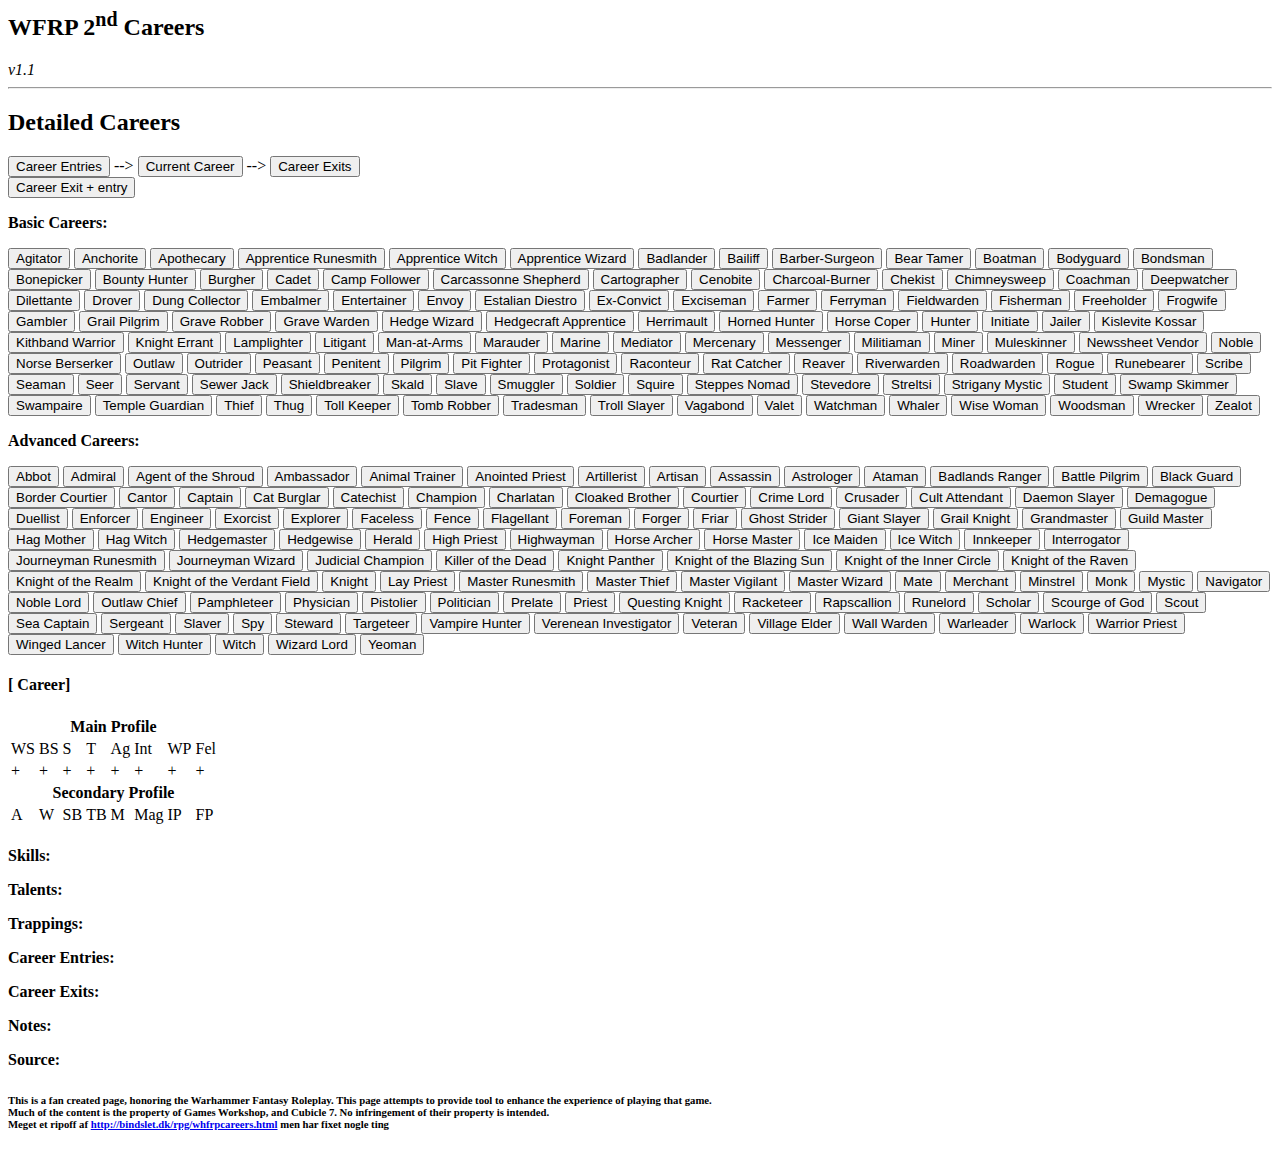
==== index.html @ 6980b6de "nu burde det gerne virke?" ====
<!--development version: 1-->
<!-- saved from url=(0040)http://bindslet.dk/rpg/whfrpcareers.html -->
<html><!-- version 2.0 --><head><meta http-equiv="Content-Type" content="text/html; charset=UTF-8">
	<title>WFRP 2nd Edition Careers</title>

	<meta name="viewport" content="width=device-width, initial-scale=1.0">
	<link rel="stylesheet" type="text/css" href="whfrpstyle.css">
	

	
	<script src="careers.js"></script>
	<script src="script.js"></script>

</head>

<body data-gr-c-s-loaded="true">
	<h2>WFRP 2<sup>nd</sup> Careers</h2>
	<i>v1.1</i>

	<hr>

	<div class="specificCareer">
		<h2>Detailed Careers</h2>
		<div>
			<button class="showCareer red">Career Entries</button>
			--&gt;
			<button class="showCareer orange">Current Career</button>
			--&gt;
			<button class="showCareer green">Career Exits</button>
			<br>
			<button class="showCareer darkred">Career Exit + entry</button>
			

		</div>
		<div>
			<p>
				<b>Basic Careers:</b><br>
				<p id="basiccareers">

				</p>

			</p>
			<p>
				<b>Advanced Careers:</b><br>
				<p id="advancedcareers">

				</p>

			</p>
		</div>
		<div class="floating-box">
			<div>
				<h1><span id="valueName"></span></h1><h4>[<span id="valueType"></span> Career]</h4>
			</div>
			<p>
			</p><div class="float">
				<table class="tg">
				  <tbody class="ui-sortable"><tr class="ui-sortable-handle">
					<th class="tg-42ue" colspan="8">Main Profile</th>
				  </tr>
				  <tr class="ui-sortable-handle">
					<td class="tg-8fhc">WS</td>
					<td class="tg-8fhc">BS</td>
					<td class="tg-8fhc">S</td>
					<td class="tg-8fhc">T</td>
					<td class="tg-8fhc">Ag</td>
					<td class="tg-8fhc">Int</td>
					<td class="tg-8fhc">WP</td>
					<td class="tg-8fhc">Fel</td>
				  </tr>
				  <tr class="ui-sortable-handle">
					<td class="tg-shwv">+<span id="valueWS"></span></td>
					<td class="tg-shwv">+<span id="valueBS"></span></td>
					<td class="tg-shwv">+<span id="valueS"></span></td>
					<td class="tg-shwv">+<span id="valueT"></span></td>
					<td class="tg-shwv">+<span id="valueAg"></span></td>
					<td class="tg-shwv">+<span id="valueInt"></span></td>
					<td class="tg-shwv">+<span id="valueWP"></span></td>
					<td class="tg-shwv">+<span id="valueFel"></span></td>

				  </tr>
				  <tr class="ui-sortable-handle">
					<th class="tg-42ue" colspan="8">Secondary Profile</th>
				  </tr>
				  <tr class="ui-sortable-handle">
					<td class="tg-8fhc">A</td>
					<td class="tg-8fhc">W</td>
					<td class="tg-8fhc">SB</td>
					<td class="tg-8fhc">TB</td>
					<td class="tg-8fhc">M</td>
					<td class="tg-8fhc">Mag</td>
					<td class="tg-8fhc">IP</td>
					<td class="tg-8fhc">FP</td>
				  </tr>
				  <tr class="ui-sortable-handle">
					<td class="tg-shwv"><span id="valueA"></span></td>
					<td class="tg-shwv"><span id="valueW"></span></td>
					<td class="tg-shwv"><span id="valueSB"></span></td>
					<td class="tg-shwv"><span id="valueTB"></span></td>
					<td class="tg-shwv"><span id="valueM"></span></td>
					<td class="tg-shwv"><span id="valueMag"></span></td>
					<td class="tg-shwv"><span id="valueIP"></span></td>
					<td class="tg-shwv"><span id="valueFP"></span></td>
				  </tr>
				</tbody></table>
			</div>		<span id="valueDescription"></span>
			<p></p>
			<p>
			<b>Skills:</b> <span id="valueSkills"></span>
			</p>
			<p>
			<b>Talents:</b> <span id="valueTalents"></span>
			</p>
			<p>
			<b>Trappings:</b> <span id="valueTrappings"></span>
			</p>
			<p>
			<b>Career Entries:</b> <span id="valueEntries"></span>
			</p>
			<p>
			<b>Career Exits:</b> <span id="valueExits"></span>
			</p>
			<p>
			<b>Notes:</b> <span id="valueNotes"></span>
			</p>
			<p>
			<b>Source:</b> <span id="valueSource"></span>
			</p>
		</div>
	</div>

	
	<p>
		</p><h6>
			This is a fan created page, honoring the Warhammer Fantasy Roleplay. This page attempts to provide tool to enhance the experience of playing that game.
			<br>
			Much of the content is the property of Games Workshop, and Cubicle 7. No infringement of their property is intended.
			<br>
			Meget et ripoff af <a href="http://bindslet.dk/rpg/whfrpcareers.html">http://bindslet.dk/rpg/whfrpcareers.html</a> men har fixet nogle ting
		</h6>
	<p></p>
  
</div></div></body></html>
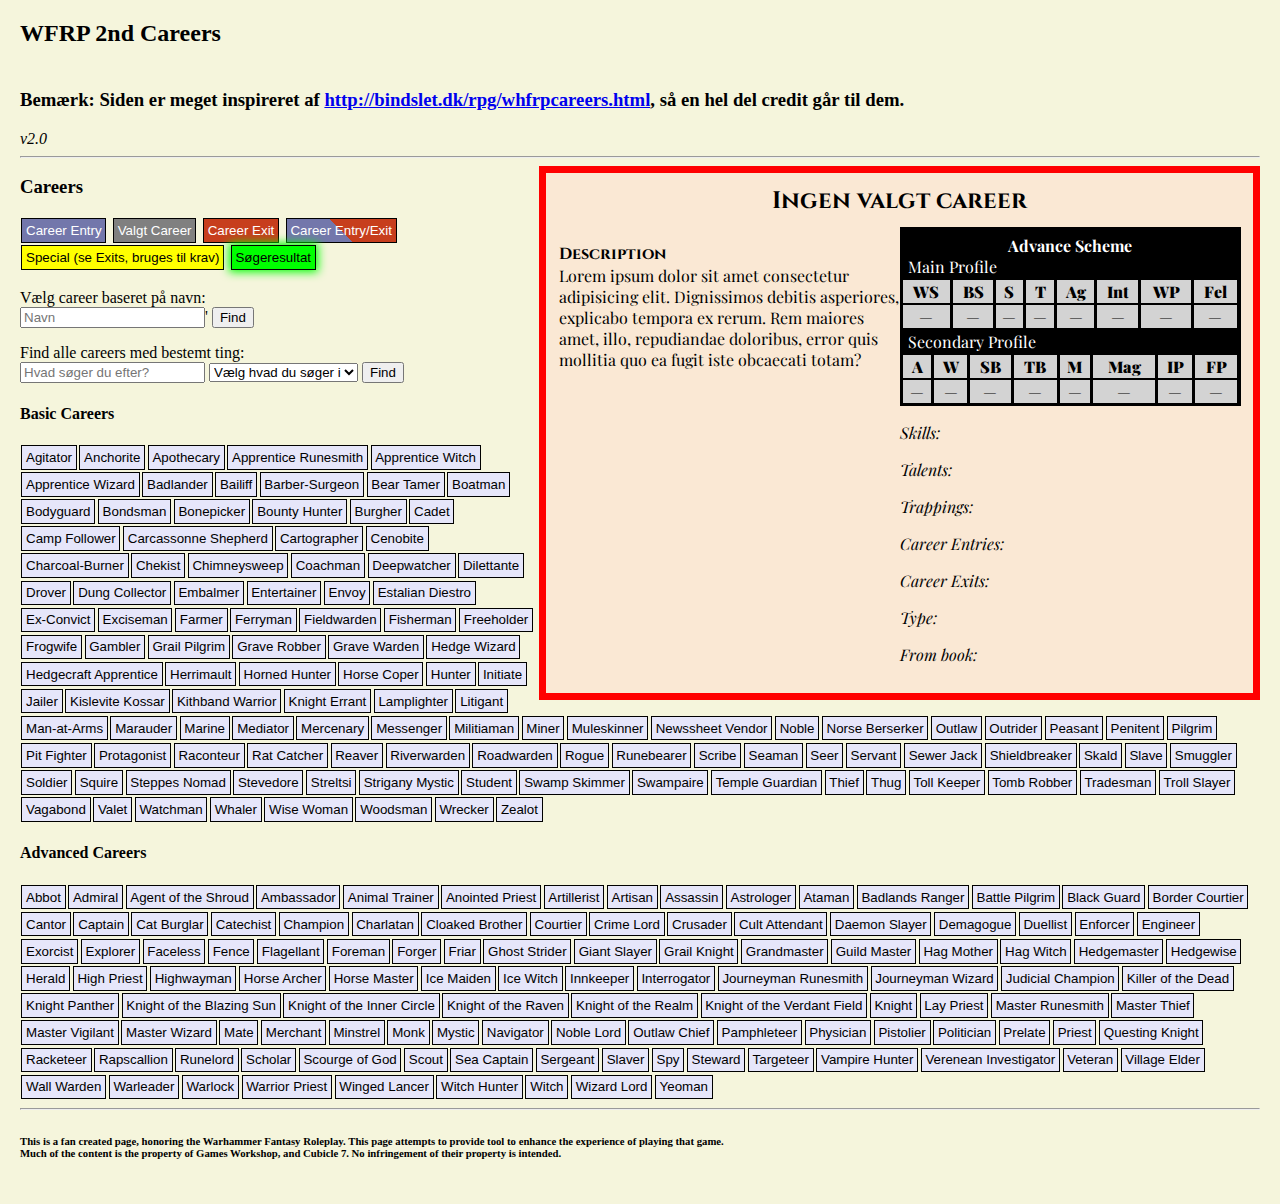
==== commit cc9a5ea9: "Skrevet næsten helt om så det både er bedre, bruger et Map (bedre performance) og ikke er lige så me" ====
--- a/index.html
+++ b/index.html
@@ -1,24 +1,153 @@
-<!--development version: 1-->
-<!-- saved from url=(0040)http://bindslet.dk/rpg/whfrpcareers.html -->
-<html><!-- version 2.0 --><head><meta http-equiv="Content-Type" content="text/html; charset=UTF-8">
+<html>
+
+<head>
+	<meta http-equiv="Content-Type" content="text/html; charset=UTF-8">
 	<title>WFRP 2nd Edition Careers</title>
 
 	<meta name="viewport" content="width=device-width, initial-scale=1.0">
-	<link rel="stylesheet" type="text/css" href="whfrpstyle.css">
-	
-
-	
+	<link rel="stylesheet" type="text/css" href="style.css">
+
+
+
 	<script src="careers.js"></script>
 	<script src="script.js"></script>
+	<script src="../vitusresources/script.js"></script>
+	<!--Vitus's navbar & dark theme osv-->
 
 </head>
 
 <body data-gr-c-s-loaded="true">
-	<h2>WFRP 2<sup>nd</sup> Careers</h2>
-	<i>v1.1</i>
+	<h2>WFRP 2nd Careers</h2>
+	<h3><br>
+		Bemærk: Siden er meget inspireret af <a
+			href="http://bindslet.dk/rpg/whfrpcareers.html">http://bindslet.dk/rpg/whfrpcareers.html</a>, så en hel del
+		credit går til dem.
+	</h3>
+	<i>v2.0</i>
 
 	<hr>
 
+
+	<div id="selectedCareerDiv" class="row">
+		<h2 class="centerself cinzel" id="selectedCareerName">Ingen valgt career</h2>
+
+		<p class="column">
+			<b class="cinzel">Description</b><br>
+			<span class="playfair" id="careerInfo_description">Lorem ipsum dolor sit amet consectetur adipisicing elit.
+				Dignissimos debitis asperiores, explicabo tempora ex rerum. Rem maiores amet, illo, repudiandae
+				doloribus, error quis mollitia quo ea fugit iste obcaecati totam?</span>
+		</p>
+
+		<div class="column playfair">
+			<div id="selectedCareerAdvanceScheme">
+				<b class="centerself">Advance Scheme</b>
+				<p>Main Profile</p>
+				<table id="selectedCareerMainProfile">
+					<thead>
+						<tr>
+							<th><b>WS</b></th>
+							<th><b>BS</b></th>
+							<th><b>S</b></th>
+							<th><b>T</b></th>
+							<th><b>Ag</b></th>
+							<th><b>Int</b></th>
+							<th><b>WP</b></th>
+							<th><b>Fel</b></th>
+						</tr>
+					</thead>
+					<tbody>
+						<tr>
+							<td id="mainStats_ws">&mdash;</td>
+							<td id="mainStats_bs">&mdash;</td>
+							<td id="mainStats_s">&mdash;</td>
+							<td id="mainStats_t">&mdash;</td>
+							<td id="mainStats_ag">&mdash;</td>
+							<td id="mainStats_int">&mdash;</td>
+							<td id="mainStats_wp">&mdash;</td>
+							<td id="mainStats_fel">&mdash;</td>
+						</tr>
+					</tbody>
+				</table>
+				<p>Secondary Profile</p>
+				<table id="selectedCareerMainProfile">
+					<thead>
+						<tr>
+							<th><b>A</b></th>
+							<th><b>W</b></th>
+							<th><b>SB</b></th>
+							<th><b>TB</b></th>
+							<th><b>M</b></th>
+							<th><b>Mag</b></th>
+							<th><b>IP</b></th>
+							<th><b>FP</b></th>
+						</tr>
+					</thead>
+					<tbody>
+						<tr>
+							<td id="secondStats_attacks">&mdash;</td>
+							<td id="secondStats_wounds">&mdash;</td>
+							<td>&mdash;</td>
+							<td>&mdash;</td>
+							<td>&mdash;</td>
+							<td id="secondStats_magic">&mdash;</td>
+							<td>&mdash;</td>
+							<td>&mdash;</td>
+						</tr>
+					</tbody>
+				</table>
+			</div>
+			<p><i>Skills: </i> <span id="careerInfo_skills"></span></p>
+			<p><i>Talents: </i> <span id="careerInfo_talents"></span></p>
+			<p><i>Trappings: </i> <span id="careerInfo_trappings"></span></p>
+			<p><i>Career Entries: </i> <span id="careerInfo_entries"></span></p>
+			<p><i>Career Exits: </i> <span id="careerInfo_exits"></span></p>
+			<p><i>Type: </i> <span id="careerInfo_type"></span></p>
+			<p><i>From book: </i> <span id="careerInfo_source"></span></p>
+			<p><span id="careerInfo_notes"></span></p>
+		</div>
+	</div>
+
+
+	<h3>Careers</h3>
+	<button disabled class="example careerButton careerEntry">Career Entry</button>
+	<button disabled class="example careerButton careerChosen">Valgt Career</button>
+	<button disabled class="example careerButton careerExit">Career Exit</button>
+	<button disabled class="example careerButton careerEntry careerExit">Career Entry/Exit</button>
+	<button disabled class="example careerButton careerSpecial">Special (se Exits, bruges til krav)</button> 
+	<button disabled class="example careerButton searchResult">Søgeresultat</button>
+	<br><br>
+	<label for="selectForm">Vælg career baseret på navn:</label>
+	<form id="selectForm" action="">
+		<input type="text" id="chooseByName" placeholder="Navn">'
+		<button
+			type="submit">Find</button></form>
+
+	<label for="search">Find alle careers med bestemt ting:</label>
+	<form id="search" action="">
+		<input type="text" required id="chooseValue" placeholder="Hvad søger du efter?">
+		<select id="searchIn" required>
+			<option value="" selected>Vælg hvad du søger i</option>
+			<option value="skills">Skill</option>
+			<option value="talents">Talent</option>
+			<option value="trappings">Trapping</option>
+		</select>
+		<button type="submit">Find</button>
+	</form>
+
+
+	<h4>Basic Careers</h4>
+	<div id="basicCareers">
+
+	</div>
+	<h4>Advanced Careers</h4>
+	<div id="advancedCareers">
+
+	</div>
+
+
+
+	<hr>
+	<!--
 	<div class="specificCareer">
 		<h2>Detailed Careers</h2>
 		<div>
@@ -127,17 +256,21 @@
 			<b>Source:</b> <span id="valueSource"></span>
 			</p>
 		</div>
-	</div>
-
-	
+	</div>-->
+
 	<p>
-		</p><h6>
-			This is a fan created page, honoring the Warhammer Fantasy Roleplay. This page attempts to provide tool to enhance the experience of playing that game.
-			<br>
-			Much of the content is the property of Games Workshop, and Cubicle 7. No infringement of their property is intended.
-			<br>
-			Meget et ripoff af <a href="http://bindslet.dk/rpg/whfrpcareers.html">http://bindslet.dk/rpg/whfrpcareers.html</a> men har fixet nogle ting
-		</h6>
+	</p>
+	<h6>
+		This is a fan created page, honoring the Warhammer Fantasy Roleplay. This page attempts to provide tool to
+		enhance the experience of playing that game.
+		<br>
+		Much of the content is the property of Games Workshop, and Cubicle 7. No infringement of their property is
+		intended.
+	</h6>
 	<p></p>
-  
-</div></div></body></html>+
+	</div>
+	</div>
+</body>
+
+</html>--- a/style.css
+++ b/style.css
@@ -0,0 +1,108 @@
+
+@import url('https://fonts.googleapis.com/css2?family=Cinzel:wght@400;500;600;700;900&display=swap');
+@import url('https://fonts.googleapis.com/css2?family=Playfair+Display:ital,wght@0,400;0,600;0,700;1,400;1,600;1,700&display=swap');
+#selectedCareerDiv {
+    border: 7px solid red;
+    padding: 1%;
+    float:right;
+    shape-outside: margin-box;
+    max-width: 55%;
+    background-color: rgb(250, 232, 212)
+}
+
+th,td {
+    background-color: lightgray;
+    border-right: 1px solid black;
+    text-align: center;
+    padding:auto;
+}
+
+table {
+    width:100%;
+    border:1px solid black
+}
+
+.centerself {
+    display: flex;
+    justify-content: center;
+}
+
+#selectedCareerAdvanceScheme {
+    background-color: black;
+    color: white;
+    padding-top:0.5em;
+}
+#selectedCareerName {
+    margin: 0 0 0.4em 0;
+}
+#selectedCareerAdvanceScheme>:not(table) {
+    padding: 0em 0.5em 0em 0.5em;
+    margin: 0;
+}
+
+.cinzel {
+    font-family: 'Cinzel', serif;
+}
+
+.playfair {
+    font-family: 'Playfair Display', serif;
+}
+
+.column {
+    float: left;
+    width: 50%;
+  }
+  
+  /* Clear floats after the columns */
+  .row:after {
+    content: "";
+    display: table;
+    clear: both;
+  }
+
+body {
+    padding:0.75em;
+    background-color: beige
+}
+
+.careerButton {
+    border: 1px solid black;
+    border-radius: 0;
+    padding: 0.3%;
+    background-color: lavender;
+    margin: 0.1em;
+}
+.careerButton:hover {
+    background-color: lightgray;
+}
+.careerButton:hover:active:not(:disabled) {
+    background-color: gray;
+    color:white;
+}
+.careerButton.careerChosen {
+    background-color: gray;
+    color:white;
+}
+.careerButton.careerEntry {
+    background-color: #7377AB;
+    color:white
+}
+.careerbutton.careerExit {
+    background-color: #c73e1d;
+    color:white;
+}
+.careerButton.careerExit.careerEntry {
+    background-color: initial;
+    color: white;
+    background-image: linear-gradient(45deg, #7377AB 50%, #c73e1d 50%);
+}
+.careerButton.careerSpecial {
+    background-color: yellow;
+    color: black;
+}
+
+.careerButton.searchResult {
+    background-color: lime;
+    color: black;
+    box-shadow: lime 0px 0px 10px 2px
+}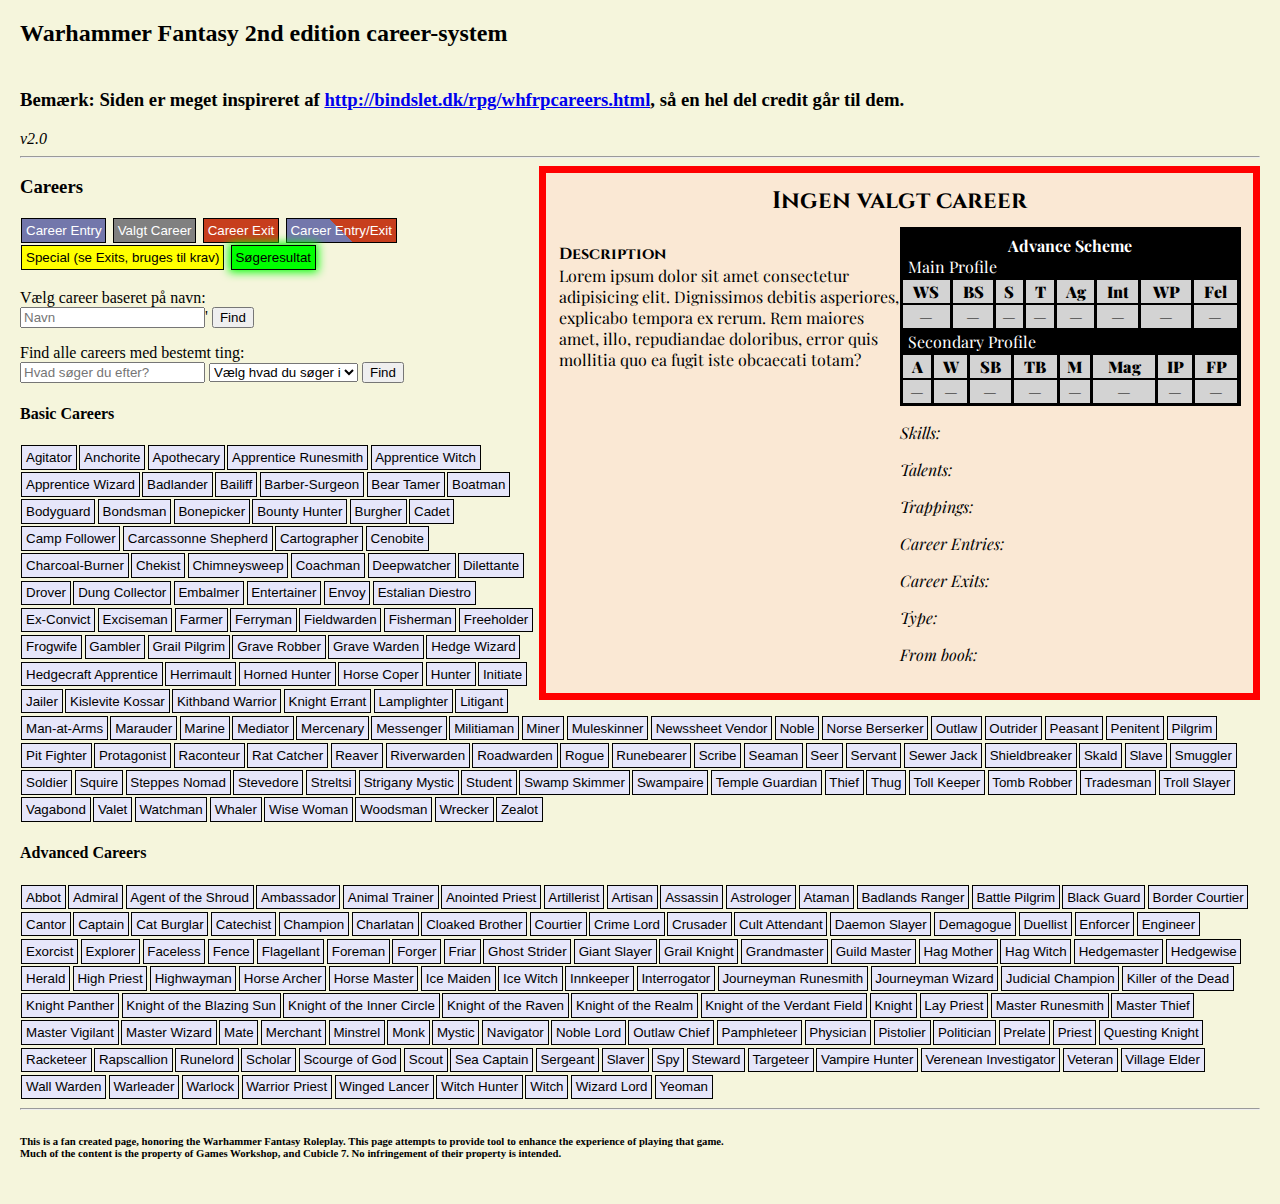
==== commit 1b9a4911: "opdaterede header og titel" ====
--- a/index.html
+++ b/index.html
@@ -2,7 +2,7 @@
 
 <head>
 	<meta http-equiv="Content-Type" content="text/html; charset=UTF-8">
-	<title>WFRP 2nd Edition Careers</title>
+	<title>WFRP 2nd edition career-system</title>
 
 	<meta name="viewport" content="width=device-width, initial-scale=1.0">
 	<link rel="stylesheet" type="text/css" href="style.css">
@@ -17,7 +17,7 @@
 </head>
 
 <body data-gr-c-s-loaded="true">
-	<h2>WFRP 2nd Careers</h2>
+	<h2>Warhammer Fantasy 2nd edition career-system</h2>
 	<h3><br>
 		Bemærk: Siden er meget inspireret af <a
 			href="http://bindslet.dk/rpg/whfrpcareers.html">http://bindslet.dk/rpg/whfrpcareers.html</a>, så en hel del
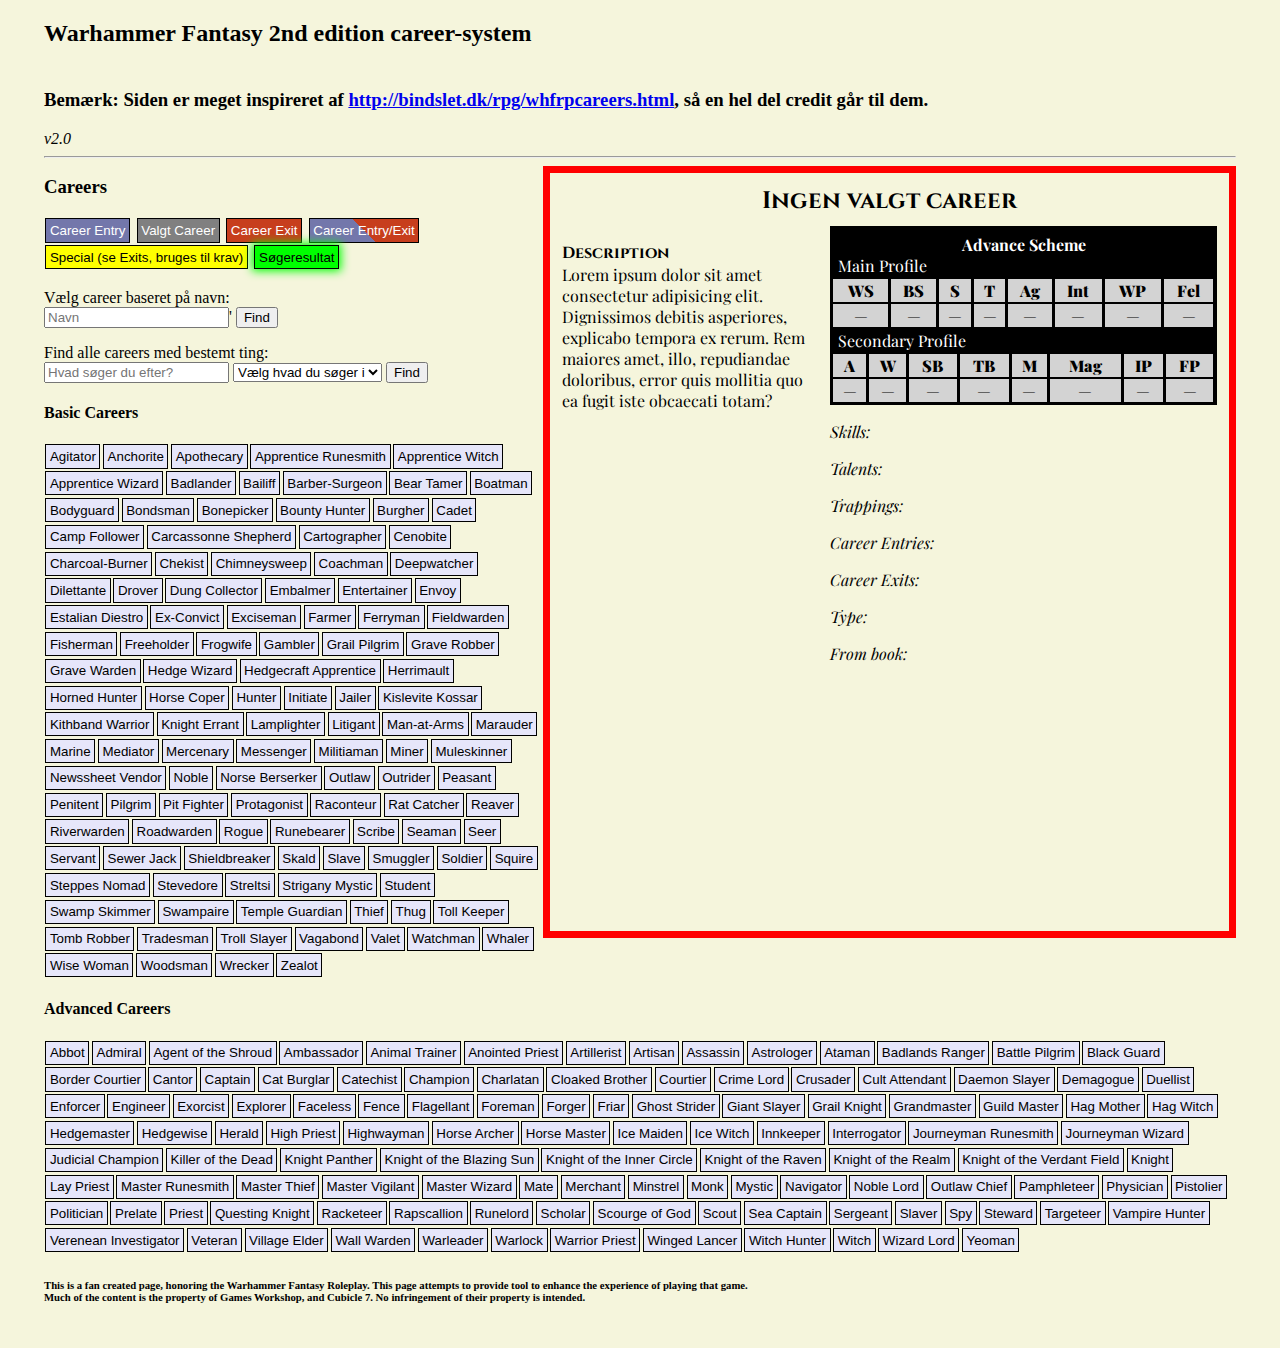
==== commit 97cfa619: "Ser pænere ud nu" ====
--- a/index.html
+++ b/index.html
@@ -17,6 +17,7 @@
 </head>
 
 <body data-gr-c-s-loaded="true">
+	<main>
 	<h2>Warhammer Fantasy 2nd edition career-system</h2>
 	<h3><br>
 		Bemærk: Siden er meget inspireret af <a
@@ -31,14 +32,14 @@
 	<div id="selectedCareerDiv" class="row">
 		<h2 class="centerself cinzel" id="selectedCareerName">Ingen valgt career</h2>
 
-		<p class="column">
+		<p class="columnsmall">
 			<b class="cinzel">Description</b><br>
 			<span class="playfair" id="careerInfo_description">Lorem ipsum dolor sit amet consectetur adipisicing elit.
 				Dignissimos debitis asperiores, explicabo tempora ex rerum. Rem maiores amet, illo, repudiandae
 				doloribus, error quis mollitia quo ea fugit iste obcaecati totam?</span>
 		</p>
 
-		<div class="column playfair">
+		<div class="columnbig playfair">
 			<div id="selectedCareerAdvanceScheme">
 				<b class="centerself">Advance Scheme</b>
 				<p>Main Profile</p>
@@ -69,7 +70,7 @@
 					</tbody>
 				</table>
 				<p>Secondary Profile</p>
-				<table id="selectedCareerMainProfile">
+				<table id="selectedCareerSecondaryProfile">
 					<thead>
 						<tr>
 							<th><b>A</b></th>
@@ -145,121 +146,6 @@
 	</div>
 
 
-
-	<hr>
-	<!--
-	<div class="specificCareer">
-		<h2>Detailed Careers</h2>
-		<div>
-			<button class="showCareer red">Career Entries</button>
-			--&gt;
-			<button class="showCareer orange">Current Career</button>
-			--&gt;
-			<button class="showCareer green">Career Exits</button>
-			<br>
-			<button class="showCareer darkred">Career Exit + entry</button>
-			
-
-		</div>
-		<div>
-			<p>
-				<b>Basic Careers:</b><br>
-				<p id="basiccareers">
-
-				</p>
-
-			</p>
-			<p>
-				<b>Advanced Careers:</b><br>
-				<p id="advancedcareers">
-
-				</p>
-
-			</p>
-		</div>
-		<div class="floating-box">
-			<div>
-				<h1><span id="valueName"></span></h1><h4>[<span id="valueType"></span> Career]</h4>
-			</div>
-			<p>
-			</p><div class="float">
-				<table class="tg">
-				  <tbody class="ui-sortable"><tr class="ui-sortable-handle">
-					<th class="tg-42ue" colspan="8">Main Profile</th>
-				  </tr>
-				  <tr class="ui-sortable-handle">
-					<td class="tg-8fhc">WS</td>
-					<td class="tg-8fhc">BS</td>
-					<td class="tg-8fhc">S</td>
-					<td class="tg-8fhc">T</td>
-					<td class="tg-8fhc">Ag</td>
-					<td class="tg-8fhc">Int</td>
-					<td class="tg-8fhc">WP</td>
-					<td class="tg-8fhc">Fel</td>
-				  </tr>
-				  <tr class="ui-sortable-handle">
-					<td class="tg-shwv">+<span id="valueWS"></span></td>
-					<td class="tg-shwv">+<span id="valueBS"></span></td>
-					<td class="tg-shwv">+<span id="valueS"></span></td>
-					<td class="tg-shwv">+<span id="valueT"></span></td>
-					<td class="tg-shwv">+<span id="valueAg"></span></td>
-					<td class="tg-shwv">+<span id="valueInt"></span></td>
-					<td class="tg-shwv">+<span id="valueWP"></span></td>
-					<td class="tg-shwv">+<span id="valueFel"></span></td>
-
-				  </tr>
-				  <tr class="ui-sortable-handle">
-					<th class="tg-42ue" colspan="8">Secondary Profile</th>
-				  </tr>
-				  <tr class="ui-sortable-handle">
-					<td class="tg-8fhc">A</td>
-					<td class="tg-8fhc">W</td>
-					<td class="tg-8fhc">SB</td>
-					<td class="tg-8fhc">TB</td>
-					<td class="tg-8fhc">M</td>
-					<td class="tg-8fhc">Mag</td>
-					<td class="tg-8fhc">IP</td>
-					<td class="tg-8fhc">FP</td>
-				  </tr>
-				  <tr class="ui-sortable-handle">
-					<td class="tg-shwv"><span id="valueA"></span></td>
-					<td class="tg-shwv"><span id="valueW"></span></td>
-					<td class="tg-shwv"><span id="valueSB"></span></td>
-					<td class="tg-shwv"><span id="valueTB"></span></td>
-					<td class="tg-shwv"><span id="valueM"></span></td>
-					<td class="tg-shwv"><span id="valueMag"></span></td>
-					<td class="tg-shwv"><span id="valueIP"></span></td>
-					<td class="tg-shwv"><span id="valueFP"></span></td>
-				  </tr>
-				</tbody></table>
-			</div>		<span id="valueDescription"></span>
-			<p></p>
-			<p>
-			<b>Skills:</b> <span id="valueSkills"></span>
-			</p>
-			<p>
-			<b>Talents:</b> <span id="valueTalents"></span>
-			</p>
-			<p>
-			<b>Trappings:</b> <span id="valueTrappings"></span>
-			</p>
-			<p>
-			<b>Career Entries:</b> <span id="valueEntries"></span>
-			</p>
-			<p>
-			<b>Career Exits:</b> <span id="valueExits"></span>
-			</p>
-			<p>
-			<b>Notes:</b> <span id="valueNotes"></span>
-			</p>
-			<p>
-			<b>Source:</b> <span id="valueSource"></span>
-			</p>
-		</div>
-	</div>-->
-
-	<p>
-	</p>
 	<h6>
 		This is a fan created page, honoring the Warhammer Fantasy Roleplay. This page attempts to provide tool to
 		enhance the experience of playing that game.
@@ -269,8 +155,8 @@
 	</h6>
 	<p></p>
 
-	</div>
-	</div>
+	</main>
+
 </body>
 
 </html>--- a/style.css
+++ b/style.css
@@ -7,14 +7,16 @@
     float:right;
     shape-outside: margin-box;
     max-width: 55%;
-    background-color: rgb(250, 232, 212)
+    background-color: var(--navColor);
+    color: var(--textColor);
+    min-height: 100ex;
 }
 
 th,td {
     background-color: lightgray;
     border-right: 1px solid black;
     text-align: center;
-    padding:auto;
+    padding: auto;
 }
 
 table {
@@ -39,6 +41,10 @@
     padding: 0em 0.5em 0em 0.5em;
     margin: 0;
 }
+#selectedCareerMainProfile, #selectedCareerSecondaryProfile {
+    color: black;
+}
+
 
 .cinzel {
     font-family: 'Cinzel', serif;
@@ -48,23 +54,30 @@
     font-family: 'Playfair Display', serif;
 }
 
-.column {
-    float: left;
-    width: 50%;
-  }
-  
-  /* Clear floats after the columns */
-  .row:after {
-    content: "";
-    display: table;
-    clear: both;
-  }
+.columnsmall {
+  float: left;
+  width: 39%;
+}
+.columnbig {
+  float: right;
+  width: 59%;
+}
+
+/* Clear floats after the columns */
+.row:after {
+  content: "";
+  display: table;
+  clear: both;
+}
 
 body {
     padding:0.75em;
     background-color: beige
+
 }
-
+main {
+    padding: 0 1.5em 
+}
 .careerButton {
     border: 1px solid black;
     border-radius: 0;
